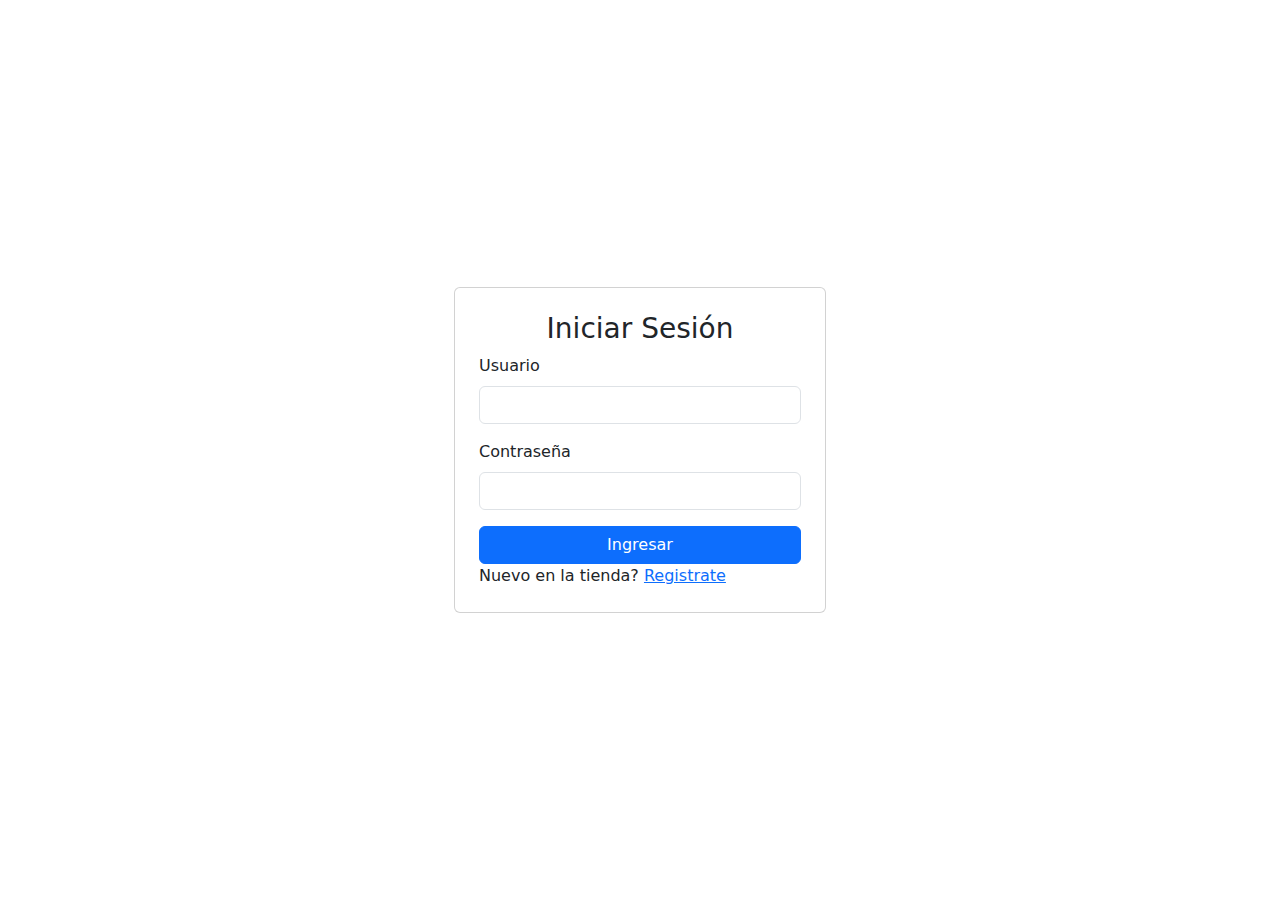
==== frontend/index.html @ 5622d033 "Base FrontEnd Added" ====
<!DOCTYPE html>
<html lang="es">
<head>
    <meta charset="UTF-8">
    <meta name="viewport" content="width=device-width, initial-scale=1.0">
    <title>Iniciar Sesión - Tienda de Componentes</title>
    <link rel="stylesheet" href="https://cdn.jsdelivr.net/npm/bootstrap@5.3.0/dist/css/bootstrap.min.css">
    <link rel="stylesheet" href="./css/style.css">
</head>
<body>
    <div class="container d-flex justify-content-center align-items-center vh-100">
        <div class="card p-4 col-md-4">
            <h3 class="text-center">Iniciar Sesión</h3>
            <form id="loginForm">
                <div class="mb-3">
                    <label for="username" class="form-label">Usuario</label>
                    <input type="text" class="form-control" id="username" required>
                </div>
                <div class="mb-3">
                    <label for="password" class="form-label">Contraseña</label>
                    <input type="password" class="form-control" id="password" required>
                </div>
                <button type="submit" href="inventario.html" class="btn btn-primary w-100">Ingresar</button>
                <span>Nuevo en la tienda? <a href="singup.html">Registrate</a></span> 
            </form>
        </div>
    </div>

    <script src="https://cdn.jsdelivr.net/npm/bootstrap@5.3.0/dist/js/bootstrap.bundle.min.js"></script>
    <script>
        document.getElementById('loginForm').addEventListener('submit', function(event) {
            event.preventDefault();
            
            const username = document.getElementById('username').value;
            const password = document.getElementById('password').value;

            // Aquí simulas la validación de usuario, reemplaza con lógica real.
            if (username === 'admin' && password === '1234') {
                // Redirige a la página de inventario
                window.location.href = 'inventario.html';
            } else {
                alert('Credenciales incorrectas, inténtalo de nuevo.');
            }
        });
    </script>
</body>
</html>
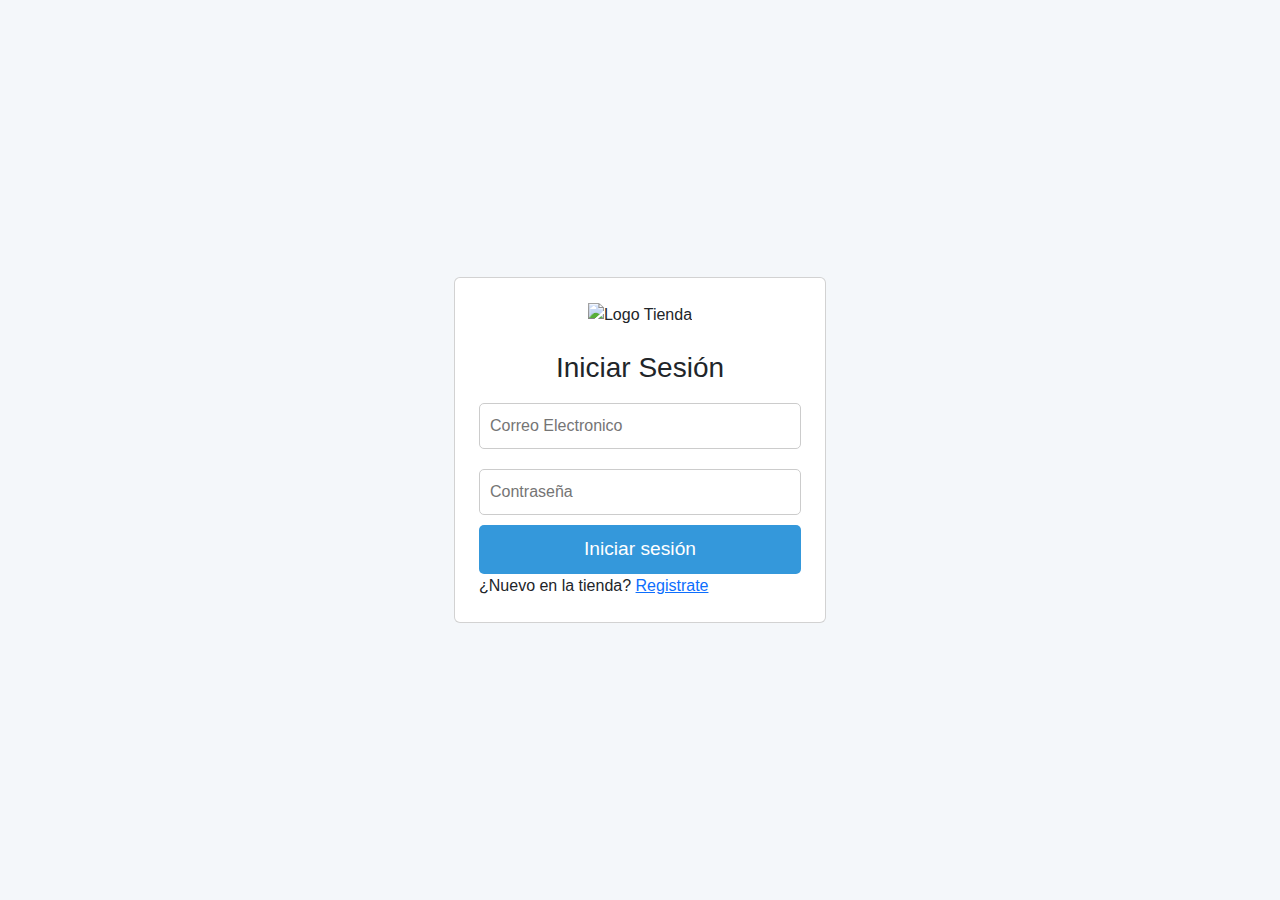
==== commit 0b8ae258: "diseno y mi propio backend a medias" ====
--- a/frontend/index.html
+++ b/frontend/index.html
@@ -5,43 +5,27 @@
     <meta name="viewport" content="width=device-width, initial-scale=1.0">
     <title>Iniciar Sesión - Tienda de Componentes</title>
     <link rel="stylesheet" href="https://cdn.jsdelivr.net/npm/bootstrap@5.3.0/dist/css/bootstrap.min.css">
-    <link rel="stylesheet" href="./css/style.css">
+    <link rel="stylesheet" href="index.css">
 </head>
 <body>
     <div class="container d-flex justify-content-center align-items-center vh-100">
         <div class="card p-4 col-md-4">
+            <div class="text-center mb-4">
+                <img src=" https://cdn.shopify.com/s/files/1/0626/9314/6787/files/electronics_logo_e281c840-3ba2-47ac-8e1b-331ab78d5b40.png?v=1697188531" alt="Logo Tienda" style="width: 100px; height: auto;">
+            </div>
             <h3 class="text-center">Iniciar Sesión</h3>
-            <form id="loginForm">
-                <div class="mb-3">
-                    <label for="username" class="form-label">Usuario</label>
-                    <input type="text" class="form-control" id="username" required>
-                </div>
-                <div class="mb-3">
-                    <label for="password" class="form-label">Contraseña</label>
-                    <input type="password" class="form-control" id="password" required>
-                </div>
-                <button type="submit" href="inventario.html" class="btn btn-primary w-100">Ingresar</button>
-                <span>Nuevo en la tienda? <a href="singup.html">Registrate</a></span> 
-            </form>
+            <form id="formLogin" method="POST" action="http://localhost:8888/PHP-BASICO/proyecto_a.de_internet/backend/login.php">
+                <div>
+                <input type="text" name="usuario" id="username" required placeholder="Correo Electronico"/>
+                <input type="password" name="contrasena" id="password" required placeholder="Contraseña"/>
+                <button type="submit">Iniciar sesión</button>
+                <div class="d-grid">
+                <span>¿Nuevo en la tienda? <a href="./signup.html">Registrate</a></span>     
+            </form>              
         </div>
     </div>
 
     <script src="https://cdn.jsdelivr.net/npm/bootstrap@5.3.0/dist/js/bootstrap.bundle.min.js"></script>
-    <script>
-        document.getElementById('loginForm').addEventListener('submit', function(event) {
-            event.preventDefault();
-            
-            const username = document.getElementById('username').value;
-            const password = document.getElementById('password').value;
-
-            // Aquí simulas la validación de usuario, reemplaza con lógica real.
-            if (username === 'admin' && password === '1234') {
-                // Redirige a la página de inventario
-                window.location.href = 'inventario.html';
-            } else {
-                alert('Credenciales incorrectas, inténtalo de nuevo.');
-            }
-        });
-    </script>
+    <script src="index.js"></script>
 </body>
 </html>
--- a/frontend/index.css
+++ b/frontend/index.css
@@ -0,0 +1,92 @@
+/* Reset de márgenes y paddings */
+* {
+    margin: 0;
+    padding: 0;
+    box-sizing: border-box;
+}
+
+/* General */
+body {
+    font-family: 'Arial', sans-serif;
+    background-color: #f4f7fa;
+    margin: 0;
+    padding: 0;
+    display: flex;
+    justify-content: center;
+    align-items: center;
+    min-height: 100vh;
+}
+
+/* Navbar */
+.navbar {
+    background-color: #343a40;
+    padding: 10px 20px;
+}
+
+.navbar .navbar-brand {
+    font-weight: bold;
+    font-size: 1.5em;
+    color: #ffffff;
+}
+
+.navbar .navbar-brand:hover {
+    color: #ffc107;
+}
+
+.navbar .btn-outline-light {
+    border-color: #ffffff;
+    color: #ffffff;
+}
+
+.navbar .btn-outline-light:hover {
+    background-color: #ffc107;
+    border-color: #ffc107;
+    color: #343a40;
+}
+
+/* Contenedor Principal */
+.container-fluid {
+    background-color: #fff;
+    border-radius: 10px;
+    box-shadow: 0 4px 6px rgba(0, 0, 0, 0.1);
+    padding: 30px;
+    width: 100%;
+    max-width: 1200px;
+    margin: 20px auto;
+}
+
+/* Título */
+.container-fluid h2 {
+    text-align: center;
+    color: #333;
+    margin-bottom: 20px;
+}
+
+/* Inputs */
+input[type="text"],
+input[type="password"] {
+    width: 100%;
+    padding: 10px;
+    margin: 10px 0;
+    border: 1px solid #ccc;
+    border-radius: 5px;
+    font-size: 1rem;
+}
+
+/* Botón */
+button {
+    width: 100%;
+    padding: 10px;
+    background-color: #3498db;
+    color: white;
+    border: none;
+    border-radius: 5px;
+    font-size: 1.2rem;
+    cursor: pointer;
+    transition: background-color 0.3s ease;
+}
+
+button:hover {
+    background-color: #2980b9;
+}
+
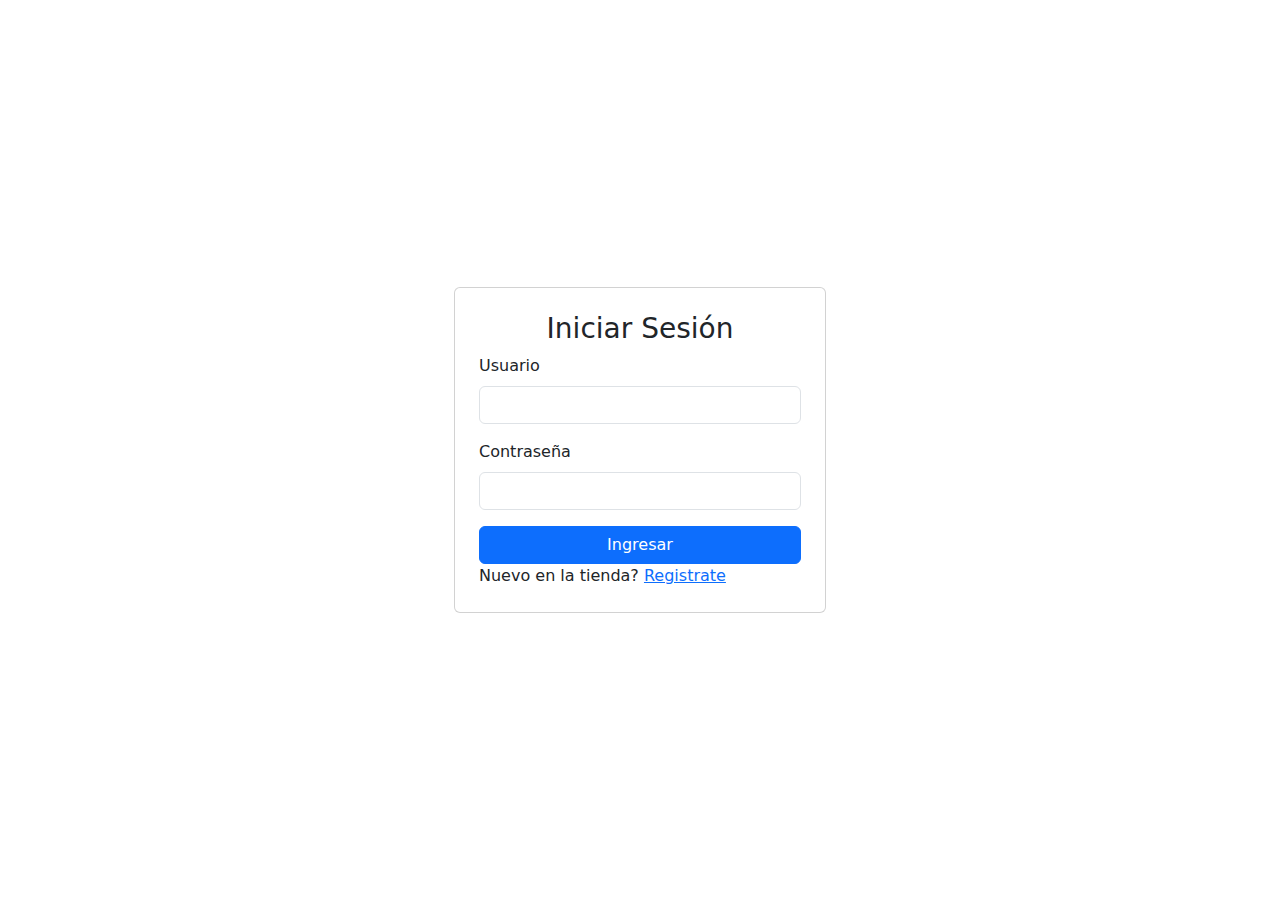
==== commit d7b16d1c: "index.js implemented" ====
--- a/frontend/index.html
+++ b/frontend/index.html
@@ -1,31 +1,33 @@
 <!DOCTYPE html>
 <html lang="es">
 <head>
+    <!-- LogIn Basico -->
     <meta charset="UTF-8">
     <meta name="viewport" content="width=device-width, initial-scale=1.0">
     <title>Iniciar Sesión - Tienda de Componentes</title>
     <link rel="stylesheet" href="https://cdn.jsdelivr.net/npm/bootstrap@5.3.0/dist/css/bootstrap.min.css">
-    <link rel="stylesheet" href="index.css">
+    <link rel="stylesheet" href="./css/style.css">
 </head>
 <body>
     <div class="container d-flex justify-content-center align-items-center vh-100">
         <div class="card p-4 col-md-4">
-            <div class="text-center mb-4">
-                <img src=" https://cdn.shopify.com/s/files/1/0626/9314/6787/files/electronics_logo_e281c840-3ba2-47ac-8e1b-331ab78d5b40.png?v=1697188531" alt="Logo Tienda" style="width: 100px; height: auto;">
-            </div>
             <h3 class="text-center">Iniciar Sesión</h3>
-            <form id="formLogin" method="POST" action="http://localhost:8888/PHP-BASICO/proyecto_a.de_internet/backend/login.php">
-                <div>
-                <input type="text" name="usuario" id="username" required placeholder="Correo Electronico"/>
-                <input type="password" name="contrasena" id="password" required placeholder="Contraseña"/>
-                <button type="submit">Iniciar sesión</button>
-                <div class="d-grid">
-                <span>¿Nuevo en la tienda? <a href="./signup.html">Registrate</a></span>     
-            </form>              
+            <form id="loginForm">
+                <div class="mb-3">
+                    <label for="username" class="form-label">Usuario</label>
+                    <input type="text" class="form-control" id="username" required>
+                </div>
+                <div class="mb-3">
+                    <label for="password" class="form-label">Contraseña</label>
+                    <input type="password" class="form-control" id="password" required>
+                </div>
+                <button type="submit" class="btn btn-primary w-100">Ingresar</button>
+                <span>Nuevo en la tienda? <a href="./signup.html">Registrate</a></span> 
+            </form>
         </div>
     </div>
 
     <script src="https://cdn.jsdelivr.net/npm/bootstrap@5.3.0/dist/js/bootstrap.bundle.min.js"></script>
-    <script src="index.js"></script>
+    <script src="./js/index.js"></script>
 </body>
-</html>
+</html>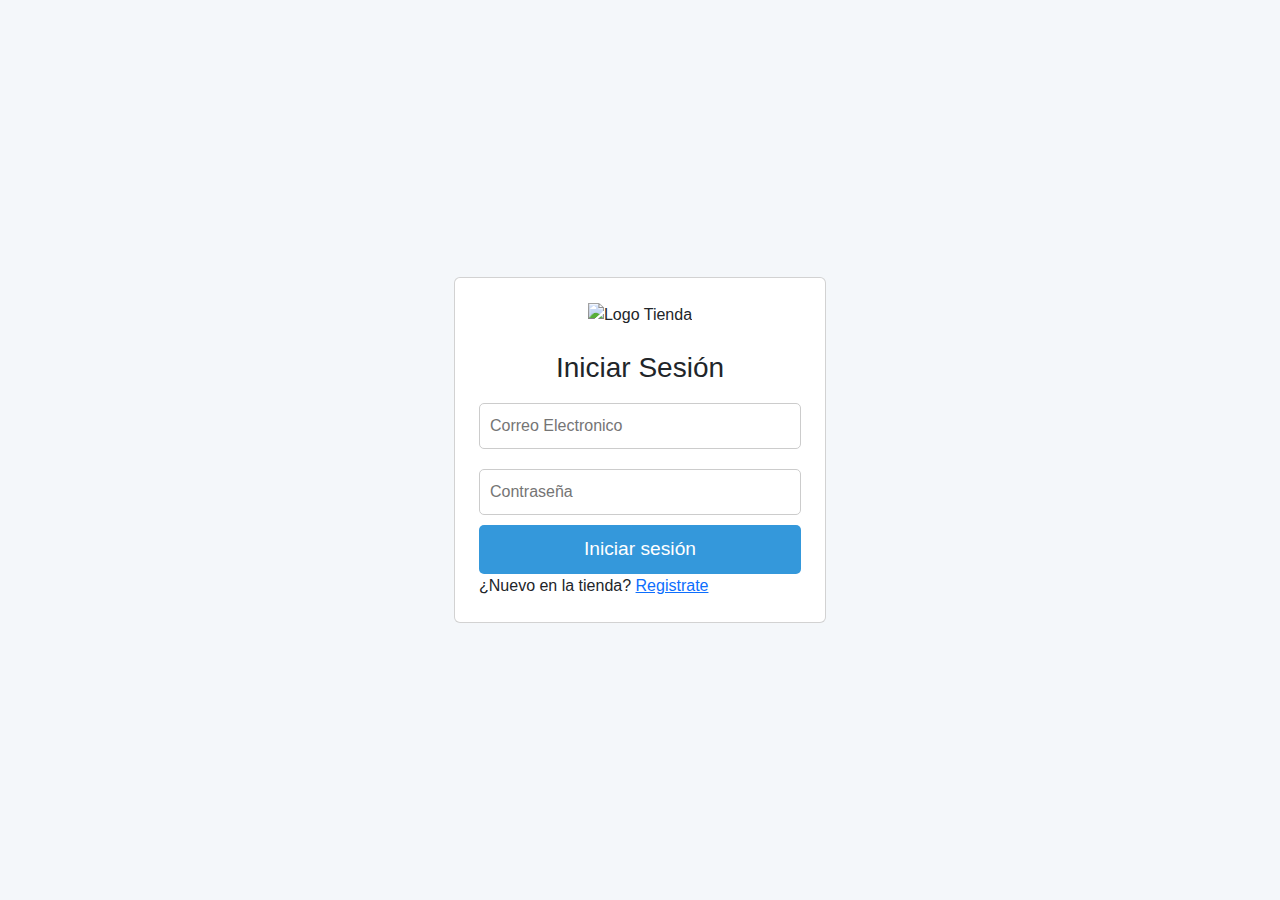
==== commit 54f19b14: "Merge pull request #1 from Jared0103/jsaucedog" ====
--- a/frontend/index.html
+++ b/frontend/index.html
@@ -1,33 +1,31 @@
 <!DOCTYPE html>
 <html lang="es">
 <head>
-    <!-- LogIn Basico -->
     <meta charset="UTF-8">
     <meta name="viewport" content="width=device-width, initial-scale=1.0">
     <title>Iniciar Sesión - Tienda de Componentes</title>
     <link rel="stylesheet" href="https://cdn.jsdelivr.net/npm/bootstrap@5.3.0/dist/css/bootstrap.min.css">
-    <link rel="stylesheet" href="./css/style.css">
+    <link rel="stylesheet" href="index.css">
 </head>
 <body>
     <div class="container d-flex justify-content-center align-items-center vh-100">
         <div class="card p-4 col-md-4">
+            <div class="text-center mb-4">
+                <img src=" https://cdn.shopify.com/s/files/1/0626/9314/6787/files/electronics_logo_e281c840-3ba2-47ac-8e1b-331ab78d5b40.png?v=1697188531" alt="Logo Tienda" style="width: 100px; height: auto;">
+            </div>
             <h3 class="text-center">Iniciar Sesión</h3>
-            <form id="loginForm">
-                <div class="mb-3">
-                    <label for="username" class="form-label">Usuario</label>
-                    <input type="text" class="form-control" id="username" required>
-                </div>
-                <div class="mb-3">
-                    <label for="password" class="form-label">Contraseña</label>
-                    <input type="password" class="form-control" id="password" required>
-                </div>
-                <button type="submit" class="btn btn-primary w-100">Ingresar</button>
-                <span>Nuevo en la tienda? <a href="./signup.html">Registrate</a></span> 
-            </form>
+            <form id="formLogin" method="POST" action="http://localhost:8888/PHP-BASICO/proyecto_a.de_internet/backend/login.php">
+                <div>
+                <input type="text" name="usuario" id="username" required placeholder="Correo Electronico"/>
+                <input type="password" name="contrasena" id="password" required placeholder="Contraseña"/>
+                <button type="submit">Iniciar sesión</button>
+                <div class="d-grid">
+                <span>¿Nuevo en la tienda? <a href="./signup.html">Registrate</a></span>     
+            </form>              
         </div>
     </div>
 
     <script src="https://cdn.jsdelivr.net/npm/bootstrap@5.3.0/dist/js/bootstrap.bundle.min.js"></script>
-    <script src="./js/index.js"></script>
+    <script src="index.js"></script>
 </body>
-</html>+</html>
--- a/frontend/index.css
+++ b/frontend/index.css
@@ -0,0 +1,92 @@
+/* Reset de márgenes y paddings */
+* {
+    margin: 0;
+    padding: 0;
+    box-sizing: border-box;
+}
+
+/* General */
+body {
+    font-family: 'Arial', sans-serif;
+    background-color: #f4f7fa;
+    margin: 0;
+    padding: 0;
+    display: flex;
+    justify-content: center;
+    align-items: center;
+    min-height: 100vh;
+}
+
+/* Navbar */
+.navbar {
+    background-color: #343a40;
+    padding: 10px 20px;
+}
+
+.navbar .navbar-brand {
+    font-weight: bold;
+    font-size: 1.5em;
+    color: #ffffff;
+}
+
+.navbar .navbar-brand:hover {
+    color: #ffc107;
+}
+
+.navbar .btn-outline-light {
+    border-color: #ffffff;
+    color: #ffffff;
+}
+
+.navbar .btn-outline-light:hover {
+    background-color: #ffc107;
+    border-color: #ffc107;
+    color: #343a40;
+}
+
+/* Contenedor Principal */
+.container-fluid {
+    background-color: #fff;
+    border-radius: 10px;
+    box-shadow: 0 4px 6px rgba(0, 0, 0, 0.1);
+    padding: 30px;
+    width: 100%;
+    max-width: 1200px;
+    margin: 20px auto;
+}
+
+/* Título */
+.container-fluid h2 {
+    text-align: center;
+    color: #333;
+    margin-bottom: 20px;
+}
+
+/* Inputs */
+input[type="text"],
+input[type="password"] {
+    width: 100%;
+    padding: 10px;
+    margin: 10px 0;
+    border: 1px solid #ccc;
+    border-radius: 5px;
+    font-size: 1rem;
+}
+
+/* Botón */
+button {
+    width: 100%;
+    padding: 10px;
+    background-color: #3498db;
+    color: white;
+    border: none;
+    border-radius: 5px;
+    font-size: 1.2rem;
+    cursor: pointer;
+    transition: background-color 0.3s ease;
+}
+
+button:hover {
+    background-color: #2980b9;
+}
+
